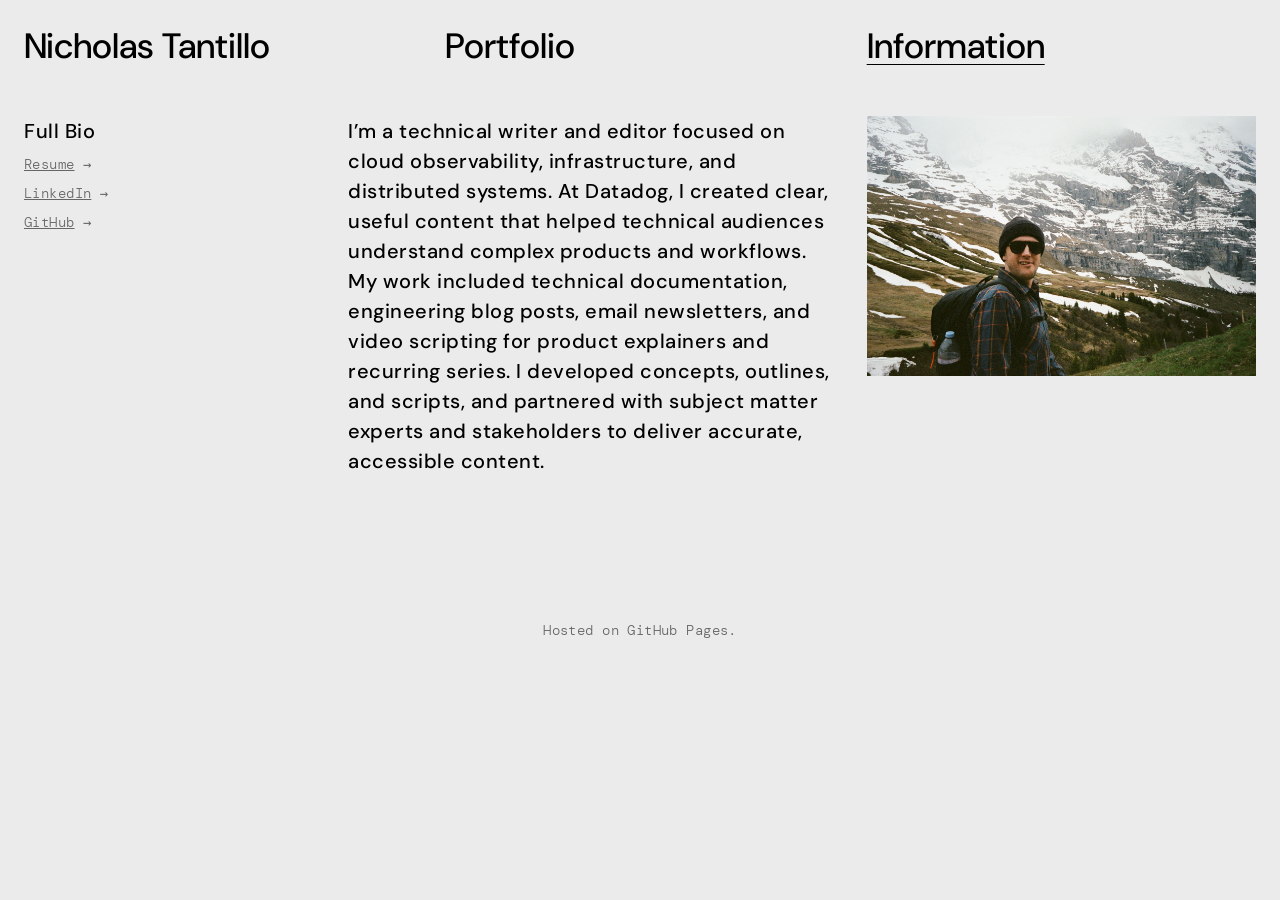
==== information.html @ c1995a4b "Add website files" ====
<!DOCTYPE html>
<html lang="en">
<head>
  <meta charset="UTF-8">
  <meta name="viewport" content="width=device-width, initial-scale=1.0">
  <title>Information — Nicholas Tantillo</title>
  <link rel="preconnect" href="https://fonts.googleapis.com">
  <link rel="preconnect" href="https://fonts.gstatic.com" crossorigin>
  <link rel="stylesheet" href="https://fonts.googleapis.com/css2?family=DM+Mono:ital,wght@0,300;0,400;0,500;1,300;1,400;1,500&amp;family=DM+Sans:ital,opsz,wght@0,9..40,400..700;1,9..40,400..700&amp;display=swap">
  <link rel="stylesheet" href="style.css">
</head>
<body>

  <a class="skip-link" href="#main-content">Skip to main content</a>

  <!-- Global Header -->
  <header class="site-header">
    <nav class="nav-grid-secondary" aria-label="Main navigation">
      <a href="index.html">Nicholas Tantillo</a>
      <a href="portfolio.html">Portfolio</a>
      <a href="information.html" class="active" aria-current="page">Information</a>
    </nav>
  </header>

  <!-- Main Content -->
  <main id="main-content" tabindex="-1">
    <h1 class="visually-hidden">Information</h1>
    <section class="content-row">
      <div class="col-meta">
        <h2>Full Bio</h2>
        <small><a class="text-link" href="https://docs.google.com/document/d/1W6Be2zcIOeq2H1B4203mhartbMSkzRTqXlkwHxy2THM/edit?usp=sharing" target="_blank" rel="noopener">Resume</a> &rarr;</small>
        <small><a class="text-link" href="https://www.linkedin.com/in/nick-t-128a17bb/" target="_blank" rel="noopener">LinkedIn</a> &rarr;</small>
        <small><a class="text-link" href="https://github.com/nicktantillo" target="_blank" rel="noopener">GitHub</a> &rarr;</small>
      </div>
      <div class="col-narrative">
        <p>I&rsquo;m a technical writer and editor focused on cloud observability, infrastructure, and distributed systems. At Datadog, I created clear, useful content that helped technical audiences understand complex products and workflows. My work included technical documentation, engineering blog posts, email newsletters, and video scripting for product explainers and recurring series. I developed concepts, outlines, and scripts, and partnered with subject matter experts and stakeholders to deliver accurate, accessible content.</p>
      </div>
      <div class="col-media">
        <img src="assets/images/portrait-2.jpg" alt="Nicholas Tantillo portrait">
      </div>
    </section>
  </main>

  <!-- Global Footer -->
  <footer class="site-footer">
    <div class="footer-row">
      <div></div>
      <div>
        <small>Hosted on GitHub Pages.</small>
      </div>
    </div>
  </footer>

</body>
</html>
---- style.css ----
:root {
  /* Colors */
  --bg-color: #ebebeb;
  --text-main: #000000;
  --text-meta: rgb(102, 102, 102);
  --border-color: rgba(0, 0, 0, 0.12);

  /* Typography */
  --font-primary: "DM Sans", -apple-system, BlinkMacSystemFont, "Segoe UI", Roboto, sans-serif;
  --font-mono: "DM Mono", monospace;

  /* Font Sizes */
  --font-size-h1: 2.2rem;
  --font-size-h2: 1.25rem;
  --font-size-body: 1.25rem;
  --font-size-small: 0.875rem;

  /* Line Heights */
  --line-height-heading: 1.25;
  --line-height-body: 1.5;

  /* Letter Spacing */
  --letter-spacing-mono: 0.03em;

  /* Layout Spacing */
  --page-margin: 1.5rem;
  --grid-gap: 2rem;
}

/* CSS Reset */
*, *::before, *::after {
  box-sizing: border-box;
  margin: 0;
  padding: 0;
}

html, body {
  min-height: 100vh;
  background-color: var(--bg-color);
  color: var(--text-main);
  font-family: var(--font-primary);
  font-size: 16px;
  -webkit-font-smoothing: antialiased;
  -moz-osx-font-smoothing: grayscale;
}

body {
  padding: var(--page-margin);
}

.visually-hidden {
  position: absolute;
  width: 1px;
  height: 1px;
  padding: 0;
  margin: -1px;
  overflow: hidden;
  clip-path: inset(50%);
  white-space: nowrap;
  border: 0;
}

.skip-link {
  position: fixed;
  top: var(--page-margin);
  left: var(--page-margin);
  z-index: 100;
  padding: 0.75rem 1rem;
  border: 0;
  background-color: #fff;
  color: var(--text-main);
  text-decoration: underline;
  transform: translateY(calc(-100% - var(--page-margin)));
}

.skip-link:focus {
  outline: 2px solid currentColor;
  outline-offset: 2px;
  transform: translateY(0);
}

/* Typography Scales */
h2 {
  font-size: var(--font-size-h2);
  font-weight: 500;
  line-height: var(--line-height-body);
  letter-spacing: 0.025em;
}

small {
  display: block;
  font-family: var(--font-mono);
  font-size: var(--font-size-small);
  font-weight: 300;
  line-height: var(--line-height-body);
  letter-spacing: var(--letter-spacing-mono);
  color: var(--text-meta);
}

p {
  font-size: var(--font-size-body);
  font-weight: 400;
  line-height: var(--line-height-body);
}

/* Link Styling */
a {
  color: inherit;
  text-decoration: none;
  border-bottom: 1px solid transparent;
  transition: color 0.2s ease, border-color 0.2s ease;
}

a:hover {
  border-bottom-color: var(--text-main);
}

.text-link {
  text-decoration: underline;
}

/* Section Dividers */
hr {
  border: 0;
  border-top: 1px solid var(--border-color);
  margin: var(--grid-gap) 0;
}

/* Global Navigation Header */
.site-header {
  margin-bottom: 3rem;
}

.nav-grid-secondary {
  display: grid;
  grid-template-columns: repeat(3, 1fr);
  gap: var(--grid-gap);
}

.nav-grid-secondary a {
  color: var(--text-main);
  font-size: var(--font-size-h1);
  font-weight: 500;
  line-height: var(--line-height-heading);
  text-decoration: none;
  border-bottom: none;
}

.nav-grid-secondary a.active {
  text-decoration: underline;
  text-underline-offset: 6px;
  text-decoration-thickness: 1px;
}

/* Asymmetric Editorial Content Grid (3fr / 5fr / 4fr) */
.content-row {
  display: grid;
  grid-template-columns: 3fr 5fr 4fr;
  gap: var(--grid-gap);
  align-items: start;
  margin-bottom: 2.5rem;
}

.content-row[id] {
  scroll-margin-top: 4rem;
}

.col-meta {
  display: flex;
  flex-direction: column;
  gap: 0.5rem;
}

.col-narrative {
  display: flex;
  flex-direction: column;
  gap: 1.25rem;
}

.col-narrative p,
.col-narrative li {
  font-size: var(--font-size-body);
  font-weight: 500;
  line-height: var(--line-height-body);
  letter-spacing: 0.025em;
}

.col-narrative ul {
  padding-left: 1.25em;
}

.col-narrative .contributions {
  display: flex;
  flex-direction: column;
  gap: 0;
}

.col-media img {
  width: 100%;
  height: auto;
  aspect-ratio: 3 / 2;
  object-fit: cover;
  display: block;
}

.col-media .image-link {
  display: block;
}

.youtube-embed {
  display: block;
  width: 100%;
  aspect-ratio: 16 / 9;
  border: 0;
}

.image-carousel {
  position: relative;
  cursor: pointer;
}

.image-carousel__viewport {
  width: 100%;
  aspect-ratio: 16 / 9;
  overflow: hidden;
  background-color: var(--border-color);
}

.image-carousel__slide {
  width: 100%;
  height: 100%;
}

.image-carousel__slide[hidden] {
  display: none;
}

.image-carousel__slide img {
  width: 100%;
  height: 100%;
  aspect-ratio: 16 / 9;
  object-fit: cover;
}

.image-carousel__image-button {
  display: block;
  width: 100%;
  height: 100%;
  padding: 0;
  border: 0;
  background: transparent;
  cursor: pointer;
}

.image-carousel__feedback {
  position: absolute;
  top: 50%;
  left: 50%;
  z-index: 10;
  display: grid;
  place-items: center;
  width: 68px;
  height: 68px;
  border-radius: 50%;
  background-color: rgba(40, 40, 40, 0.72);
  opacity: 0;
  visibility: hidden;
  transform: translate(-50%, -50%) scale(0.75);
  pointer-events: none;
  user-select: none;
}

.image-carousel__feedback.is-animating {
  visibility: visible;
  /* Keep the badge expansion linear while easing opacity independently. */
  animation: bezel-flash 600ms linear forwards,
    bezel-opacity 600ms forwards;
}

.image-carousel__feedback svg {
  display: none;
  width: 32px;
  height: 32px;
}

.image-carousel__feedback[data-state="paused"] .image-carousel__pause-icon,
.image-carousel__feedback[data-state="playing"] .image-carousel__play-icon {
  display: block;
}

.image-carousel__feedback[data-state="playing"] .image-carousel__play-icon {
  transform: translateX(2px);
}

@keyframes bezel-flash {
  0% {
    opacity: 0;
    visibility: visible;
    transform: translate(-50%, -50%) scale(0.75);
  }

  18% {
    opacity: 1;
    transform: translate(-50%, -50%) scale(0.92);
  }

  58% {
    opacity: 1;
    transform: translate(-50%, -50%) scale(1.22);
  }

  100% {
    opacity: 0;
    visibility: hidden;
    transform: translate(-50%, -50%) scale(1.5);
  }
}

@keyframes bezel-opacity {
  0% {
    opacity: 0;
    animation-timing-function: ease-out;
  }

  18% {
    opacity: 1;
  }

  58% {
    opacity: 1;
    animation-timing-function: ease-in;
  }

  100% {
    opacity: 0;
  }
}

.image-carousel__image-button:focus-visible {
  outline: 2px solid currentColor;
  outline-offset: -2px;
}

.image-carousel:focus-visible {
  outline: 2px solid currentColor;
  outline-offset: 2px;
}

@media (prefers-reduced-motion: reduce) {
  .image-carousel__feedback.is-animating {
    transform: translate(-50%, -50%) scale(1);
    animation: bezel-opacity 600ms forwards;
  }
}

/* Global Footer */
.site-footer {
  margin-top: 5rem;
  padding-top: var(--grid-gap);
  text-align: center;
}

.footer-row {
  display: grid;
  grid-template-columns: 1fr;
  gap: var(--grid-gap);
}

/* Mobile Responsive Breakpoint */
@media (max-width: 768px) {
  :root {
    --page-margin: 1rem;
    --grid-gap: 1.5rem;
    --font-size-h1: 1.8rem;
    --font-size-h2: 1.15rem;
    --font-size-body: 1.15rem;
  }

  .nav-grid-secondary {
    grid-template-columns: 1fr;
    gap: 0.75rem;
  }

  .content-row {
    grid-template-columns: 1fr;
    gap: 1.25rem;
  }
}
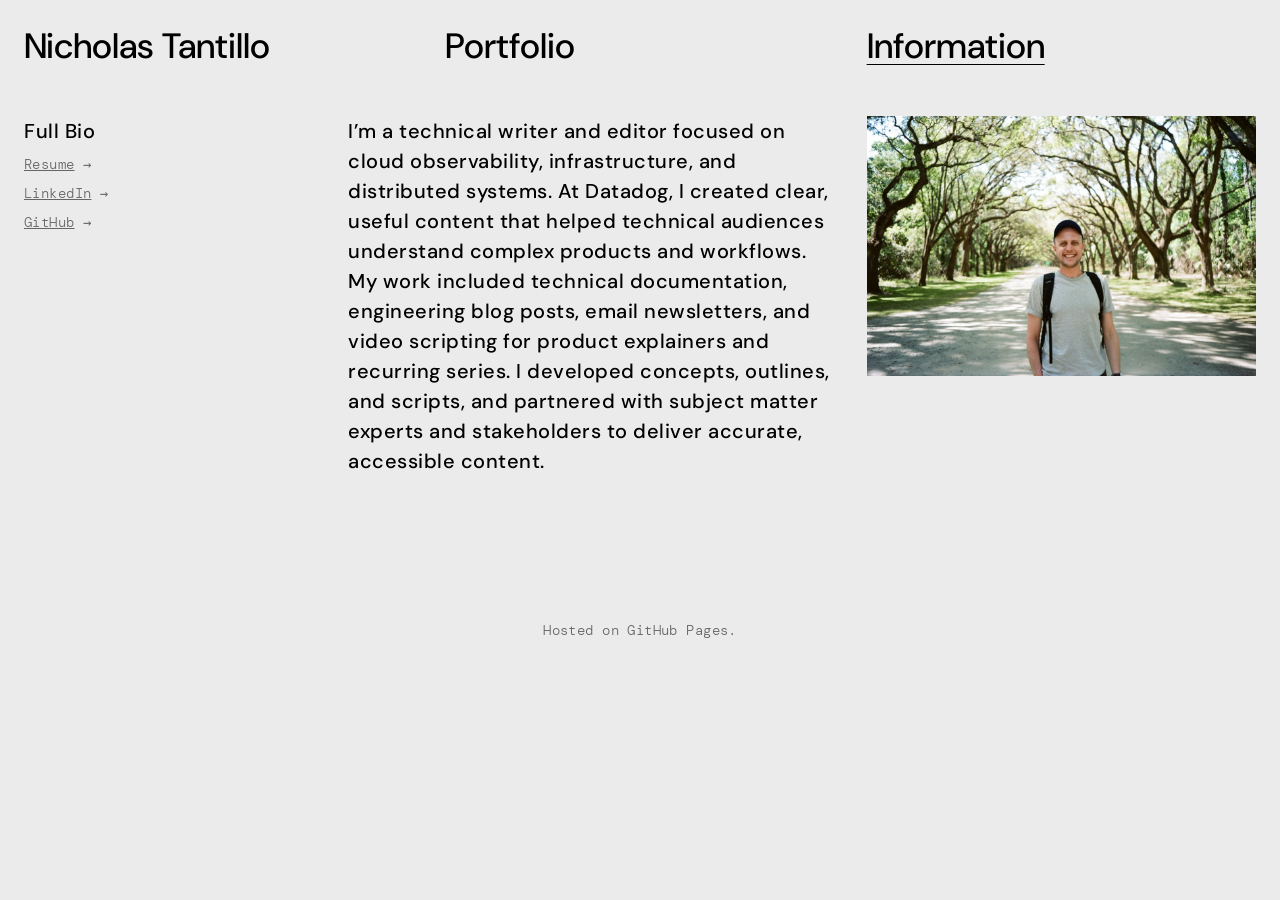
==== commit 8ccb6ad2: "Update website content and assets" ====
--- a/information.html
+++ b/information.html
@@ -4,6 +4,7 @@
   <meta charset="UTF-8">
   <meta name="viewport" content="width=device-width, initial-scale=1.0">
   <title>Information — Nicholas Tantillo</title>
+  <link rel="icon" type="image/svg+xml" href="assets/images/favicon.svg">
   <link rel="preconnect" href="https://fonts.googleapis.com">
   <link rel="preconnect" href="https://fonts.gstatic.com" crossorigin>
   <link rel="stylesheet" href="https://fonts.googleapis.com/css2?family=DM+Mono:ital,wght@0,300;0,400;0,500;1,300;1,400;1,500&amp;family=DM+Sans:ital,opsz,wght@0,9..40,400..700;1,9..40,400..700&amp;display=swap">
--- a/style.css
+++ b/style.css
@@ -205,6 +205,11 @@
 
 .col-media .image-link {
   display: block;
+}
+
+.col-media .image-link img {
+  aspect-ratio: 1400 / 711;
+  object-fit: contain;
 }
 
 .youtube-embed {
